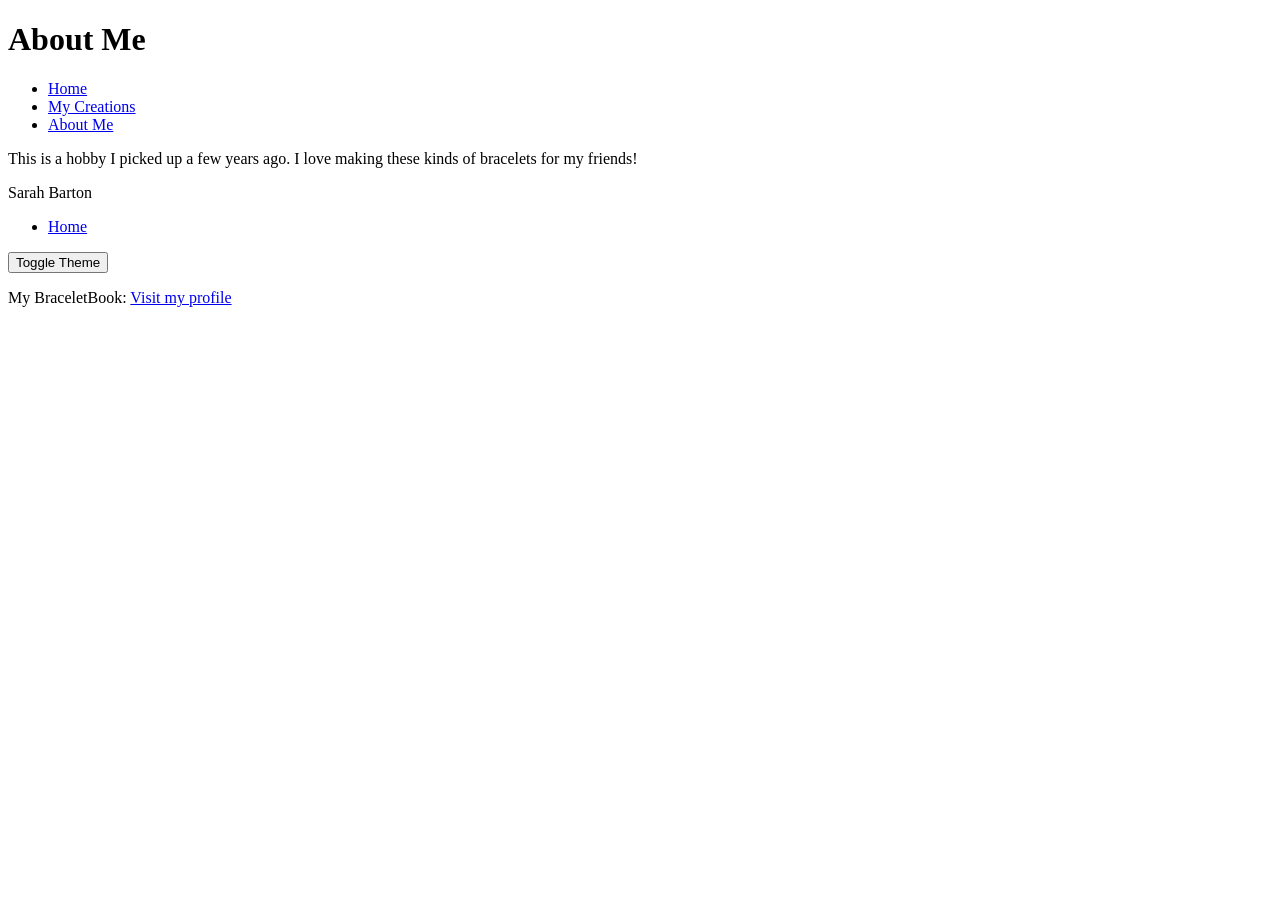
==== about.html @ 348bea9d "Update about.html" ====
<!DOCTYPE html>
<html>
  <head>
    <link rel="stylesheet" href="style.css">
    <title>About Me</title>
  </head>
  
  <body> 
  <header>
    <h1> About Me</h1>

<nav>
<ul>
<li><a href="index.html">Home</a></li>
<li><a href="pictures.html">My Creations</a></li>
<li><a href="about.html">About Me</a></li>
</ul>
</nav>

  </header>

<main>

  <p>
    This is a hobby I picked up a few years ago. I love making these kinds of bracelets for my friends!
  </p>

</main>

<footer>
  <p>Sarah Barton</p>
  
  <nav>
    <ul>
      <li><a href="index.html">Home</a></li>
    </ul>
  </nav>

<button id="themeToggle">Toggle Theme</button>
  
  <p>
    My BraceletBook:
    <a href="https://www.braceletbook.com/users/388059_Wyvern/" target="_blank">
      Visit my profile
    </a>
  </p>
    </footer>
  </body>
</html>
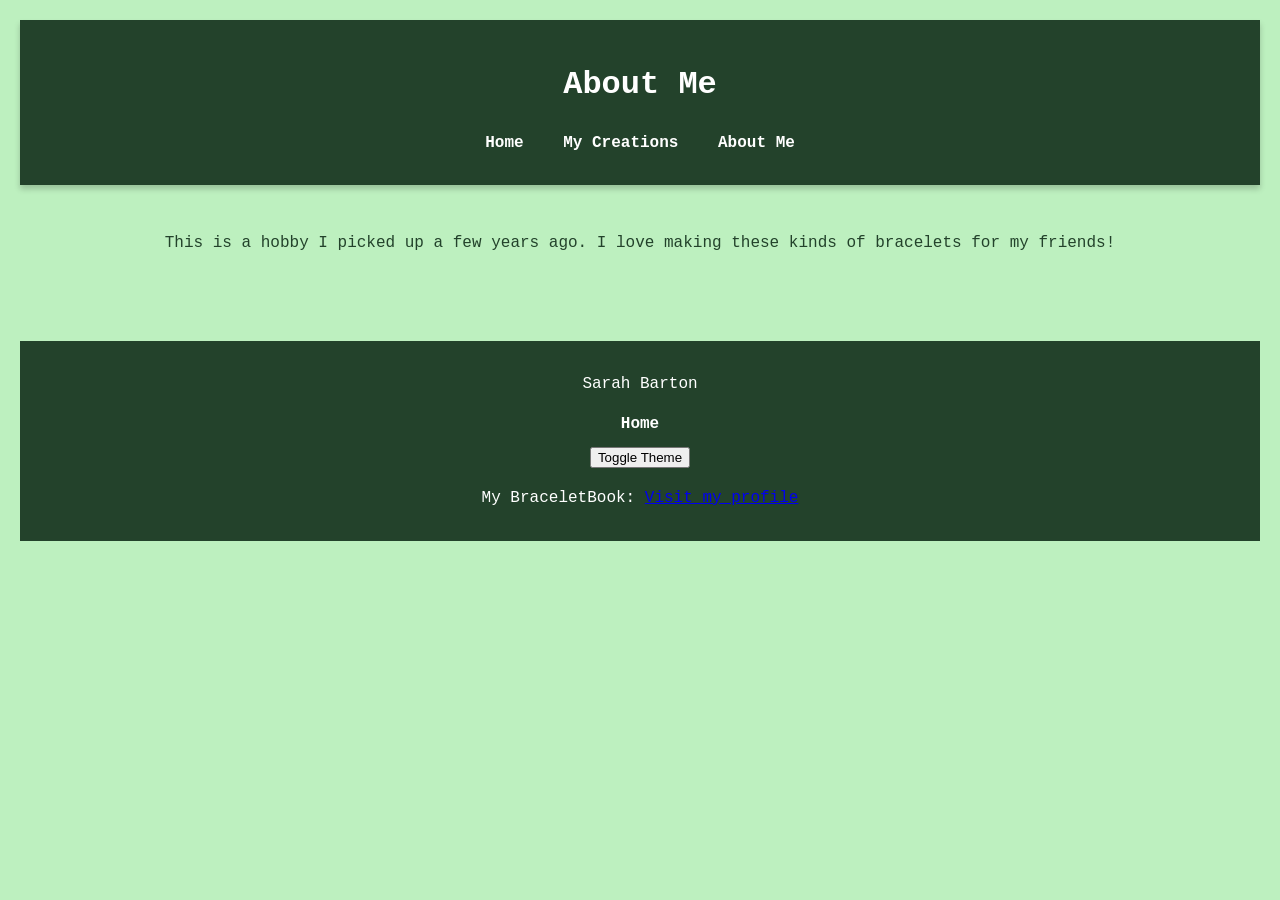
==== commit 169a3f24: "Update about.html" ====
--- a/about.html
+++ b/about.html
@@ -4,6 +4,8 @@
     <link rel="stylesheet" href="style.css">
     <title>About Me</title>
   </head>
+
+<script src="script.js"></script>
   
   <body> 
   <header>
--- a/style.css
+++ b/style.css
@@ -0,0 +1,78 @@
+
+body {
+  background-color: #bdf0bf;
+  color: #23422b;
+  text-align: center;
+  font-family: 'Courier New', Courier, monospace;
+  line-height: 1.5;
+  margin: 0;
+  list-style-type: none;
+  font-size: 1rem;
+  padding: 20px;
+}
+
+header {
+    background-color: #23422b;
+    color: white;
+    text-align: center;
+    padding: 20px;
+    position: sticky;
+    top: 0;
+    box-shadow: 0 4px 6px rgba(0,0,0,0.2);
+}
+nav ul {
+    list-style-type: none;
+    padding: 0;
+    margin: 10px 0;
+}
+
+nav li {
+    display: inline;
+    margin: 0 15px;
+}
+
+nav a {
+    text-decoration: none;
+    color: white;
+    font-weight: bold;
+}
+
+nav a:hover {
+    color: #bdf0bf;
+}
+
+main {
+    display: flex;
+    flex-direction: column;
+    align-items: center;
+    justify-content: center;
+    padding: 30px;
+    text-align: center;
+}
+
+footer {
+    background-color: #23422b;
+    color: white;
+    text-align: center;
+    padding: 15px;
+    margin-top: 40px;
+}
+
+img {
+    border-radius: 10px;
+    box-shadow: 0 4px 6px rgba(0,0,0,0.2);
+}
+
+.dark-mode {
+  background-color: #121212;
+  color: white;
+}
+
+.dark-mode a {
+  color: lightgreen;
+}
+
+.dark-mode button {
+  background-color: #333;
+  color: white;
+}
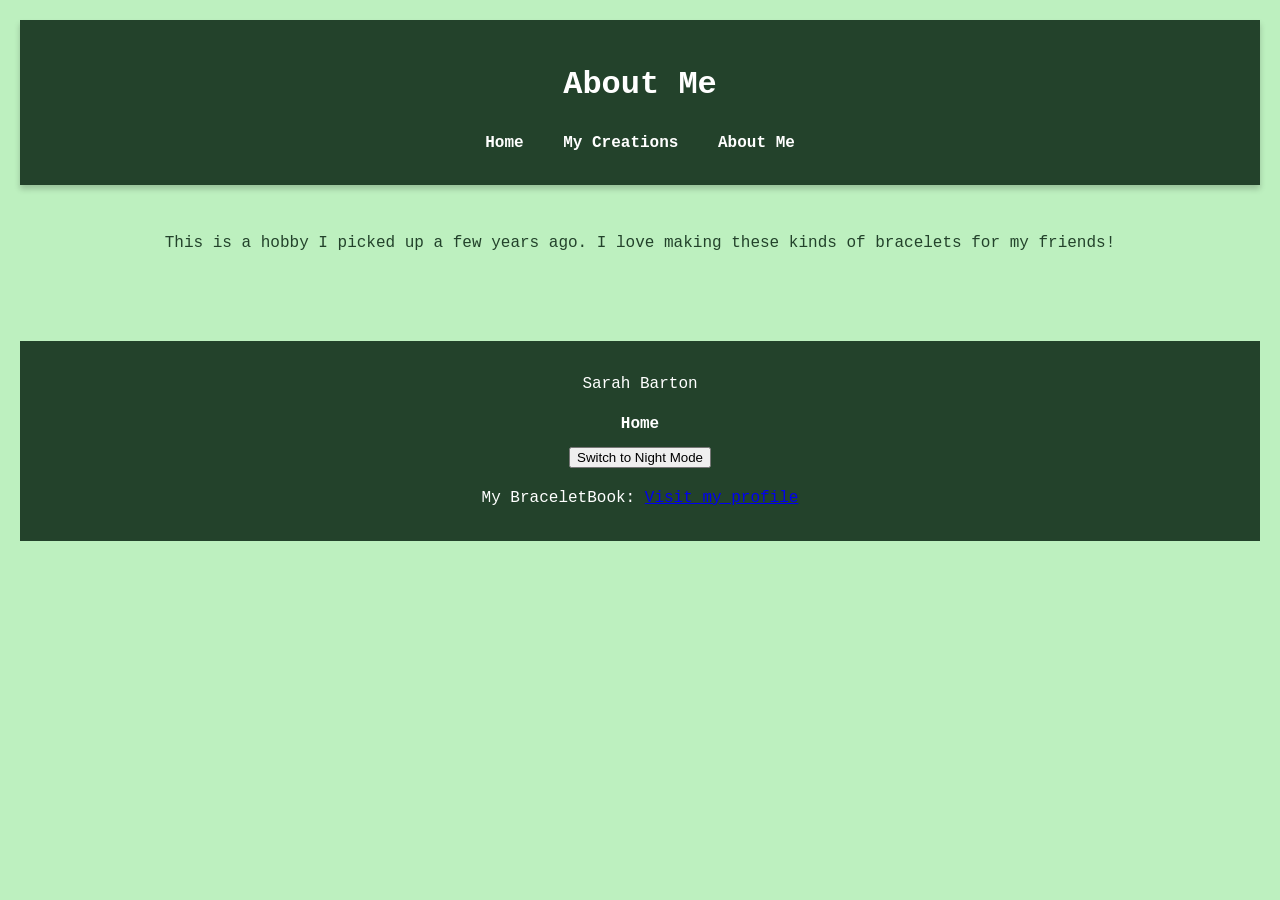
==== commit 0fda7478: "Update about.html" ====
--- a/about.html
+++ b/about.html
@@ -4,8 +4,6 @@
     <link rel="stylesheet" href="style.css">
     <title>About Me</title>
   </head>
-
-<script src="script.js"></script>
   
   <body> 
   <header>
@@ -38,7 +36,7 @@
     </ul>
   </nav>
 
-<button id="themeToggle">Toggle Theme</button>
+<button id="toggle-mode">Switch to Night Mode</button>
   
   <p>
     My BraceletBook:
@@ -47,5 +45,6 @@
     </a>
   </p>
     </footer>
+    <script src="script.js"></script>
   </body>
 </html>
--- a/style.css
+++ b/style.css
@@ -63,16 +63,18 @@
     box-shadow: 0 4px 6px rgba(0,0,0,0.2);
 }
 
-.dark-mode {
+.night-mode {
   background-color: #121212;
   color: white;
 }
 
-.dark-mode a {
-  color: lightgreen;
+
+.night-mode header,
+.night-mode footer {
+  background-color: #1f1f1f;
+  color: white;
 }
 
-.dark-mode button {
-  background-color: #333;
-  color: white;
+.night-mode a {
+  color: #9eff9e;
 }
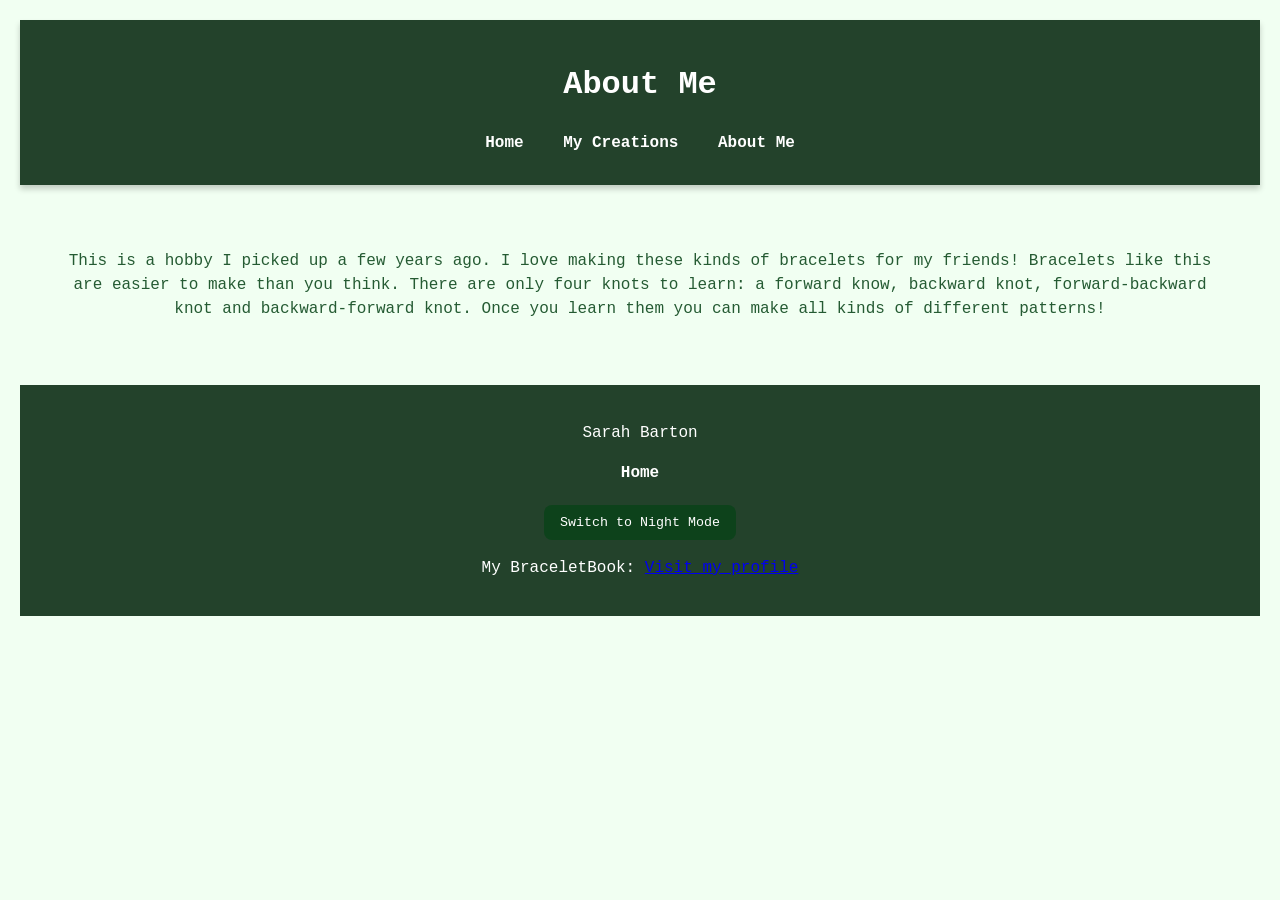
==== commit 49e3d7ca: "about" ====
--- a/about.html
+++ b/about.html
@@ -23,6 +23,9 @@
 
   <p>
     This is a hobby I picked up a few years ago. I love making these kinds of bracelets for my friends!
+    Bracelets like this are easier to make than you think. There are only four knots to learn: a forward know, backward knot, forward-backward knot and backward-forward knot. 
+    Once you learn them you can make all kinds of different patterns!
+  
   </p>
 
 </main>
--- a/style.css
+++ b/style.css
@@ -1,80 +1,193 @@
+/* 1. DEFINE YOUR COLORS */
+:root {
+  /* Light Mode Colors (Default) */
+  --bg-body: #f1fff2;
+  --text-main: #255b33;
+  --header-bg: #23422b;
+  --header-text: #ffffff;
+  --button-bg: #0d421b;
+  --button-text: #ffffff;
+  --button-hover: #145a26;
+  --link-color: #ffffff;
+}
 
+/* 2. DEFINE NIGHT MODE OVERRIDES */
+body.night-mode {
+  --bg-body: #255b33;       /* Dark forest green */
+  --text-main: #f1fff2;     /* Soft light green text */
+  --header-bg: #0d1a10;     /* Deeper dark for header */
+  --button-bg: #444444;     /* Neutral dark button */
+  --button-text: #9eff9e;   /* Glowing green button text */
+  --button-hover: #555555;
+  --link-color: #9eff9e;    /* Easier to read on dark */
+}
+
+/* 3. APPLY STYLES TO ELEMENTS */
 body {
-  background-color: #bdf0bf;
-  color: #23422b;
+  background-color: var(--bg-body);
+  color: var(--text-main);
   text-align: center;
   font-family: 'Courier New', Courier, monospace;
   line-height: 1.5;
   margin: 0;
-  list-style-type: none;
+  padding: 20px;
   font-size: 1rem;
+  /* Adds the smooth fade effect */
+  transition: background-color 0.4s ease, color 0.4s ease; 
+}
+
+header, footer {
+  background-color: var(--header-bg);
+  color: var(--header-text);
+  text-align: center;
   padding: 20px;
+  transition: background-color 0.4s ease;
 }
 
 header {
-    background-color: #23422b;
-    color: white;
-    text-align: center;
-    padding: 20px;
-    position: sticky;
-    top: 0;
-    box-shadow: 0 4px 6px rgba(0,0,0,0.2);
+  position: sticky;
+  top: 0;
+  box-shadow: 0 4px 6px rgba(0,0,0,0.2);
+  z-index: 1000;
 }
+
+/* Toggle Button Styling */
+#toggle-mode {
+  background-color: var(--button-bg);
+  color: var(--button-text);
+  border: none;
+  padding: 10px 16px;
+  border-radius: 8px;
+  font-family: inherit;
+  cursor: pointer;
+  margin-top: 10px;
+  transition: all 0.3s ease;
+}
+
+#toggle-mode:hover {
+  background-color: var(--button-hover);
+  transform: scale(1.05);
+}
+
+/* Navigation Links */
 nav ul {
-    list-style-type: none;
-    padding: 0;
-    margin: 10px 0;
+  list-style-type: none;
+  padding: 0;
+  margin: 10px 0;
 }
 
 nav li {
-    display: inline;
-    margin: 0 15px;
+  display: inline;
+  margin: 0 15px;
 }
 
 nav a {
-    text-decoration: none;
-    color: white;
-    font-weight: bold;
-}
-
-nav a:hover {
-    color: #bdf0bf;
+  text-decoration: none;
+  color: var(--link-color);
+  font-weight: bold;
+  transition: color 0.3s ease;
 }
 
 main {
-    display: flex;
-    flex-direction: column;
-    align-items: center;
-    justify-content: center;
-    padding: 30px;
-    text-align: center;
-}
-
-footer {
-    background-color: #23422b;
-    color: white;
-    text-align: center;
-    padding: 15px;
-    margin-top: 40px;
+  display: flex;
+  flex-direction: column;
+  align-items: center;
+  justify-content: center;
+  padding: 30px;
+  min-height: 200px;
 }
 
 img {
-    border-radius: 10px;
-    box-shadow: 0 4px 6px rgba(0,0,0,0.2);
+  max-width: 100%;
+  height: auto;
+  border-radius: 10px;
+  box-shadow: 0 4px 6px rgba(0,0,0,0.2);
 }
 
-.night-mode {
-  background-color: #121212;
-  color: white;
+* {box-sizing:border-box}
+
+/* Slideshow container */
+.slideshow-container {
+  max-width: 1000px;
+  position: relative;
+  margin: auto;
 }
 
-
-.night-mode header,
-.night-mode footer {
-  background-color: #1f1f1f;
-  color: white;
+/* Hide the images by default */
+.mySlides {
+  display: none;
 }
 
-.night-mode a {
-  color: #9eff9e;
+/* Next & previous buttons */
+.prev, .next {
+  cursor: pointer;
+  position: absolute;
+  top: 50%;
+  width: auto;
+  margin-top: -22px;
+  padding: 16px;
+  color: white;
+  font-weight: bold;
+  font-size: 18px;
+  transition: 0.6s ease;
+  border-radius: 0 3px 3px 0;
+  user-select: none;
 }
+
+/* Position the "next button" to the right */
+.next {
+  right: 0;
+  border-radius: 3px 0 0 3px;
+}
+
+/* On hover, add a black background color with a little bit see-through */
+.prev:hover, .next:hover {
+  background-color: rgba(37, 97, 31, 0.8);
+}
+
+/* Caption text */
+.text {
+  color: #f2f2f2;
+  font-size: 15px;
+  padding: 8px 12px;
+  position: absolute;
+  bottom: 8px;
+  width: 100%;
+  text-align: center;
+}
+
+/* Number text (1/3 etc) */
+.numbertext {
+  color: #f2f2f2;
+  font-size: 12px;
+  padding: 8px 12px;
+  position: absolute;
+  top: 0;
+}
+
+/* The dots/bullets/indicators */
+.dot {
+  cursor: pointer;
+  height: 15px;
+  width: 15px;
+  margin: 0 2px;
+  background-color: #bbb;
+  border-radius: 50%;
+  display: inline-block;
+  transition: background-color 0.6s ease;
+}
+
+.active, .dot:hover {
+  background-color: #717171;
+}
+
+/* Fading animation */
+.fade {
+  animation-name: fade;
+  animation-duration: 1.5s;
+}
+
+@keyframes fade {
+  from {opacity: .4}
+  to {opacity: 1}
+}
